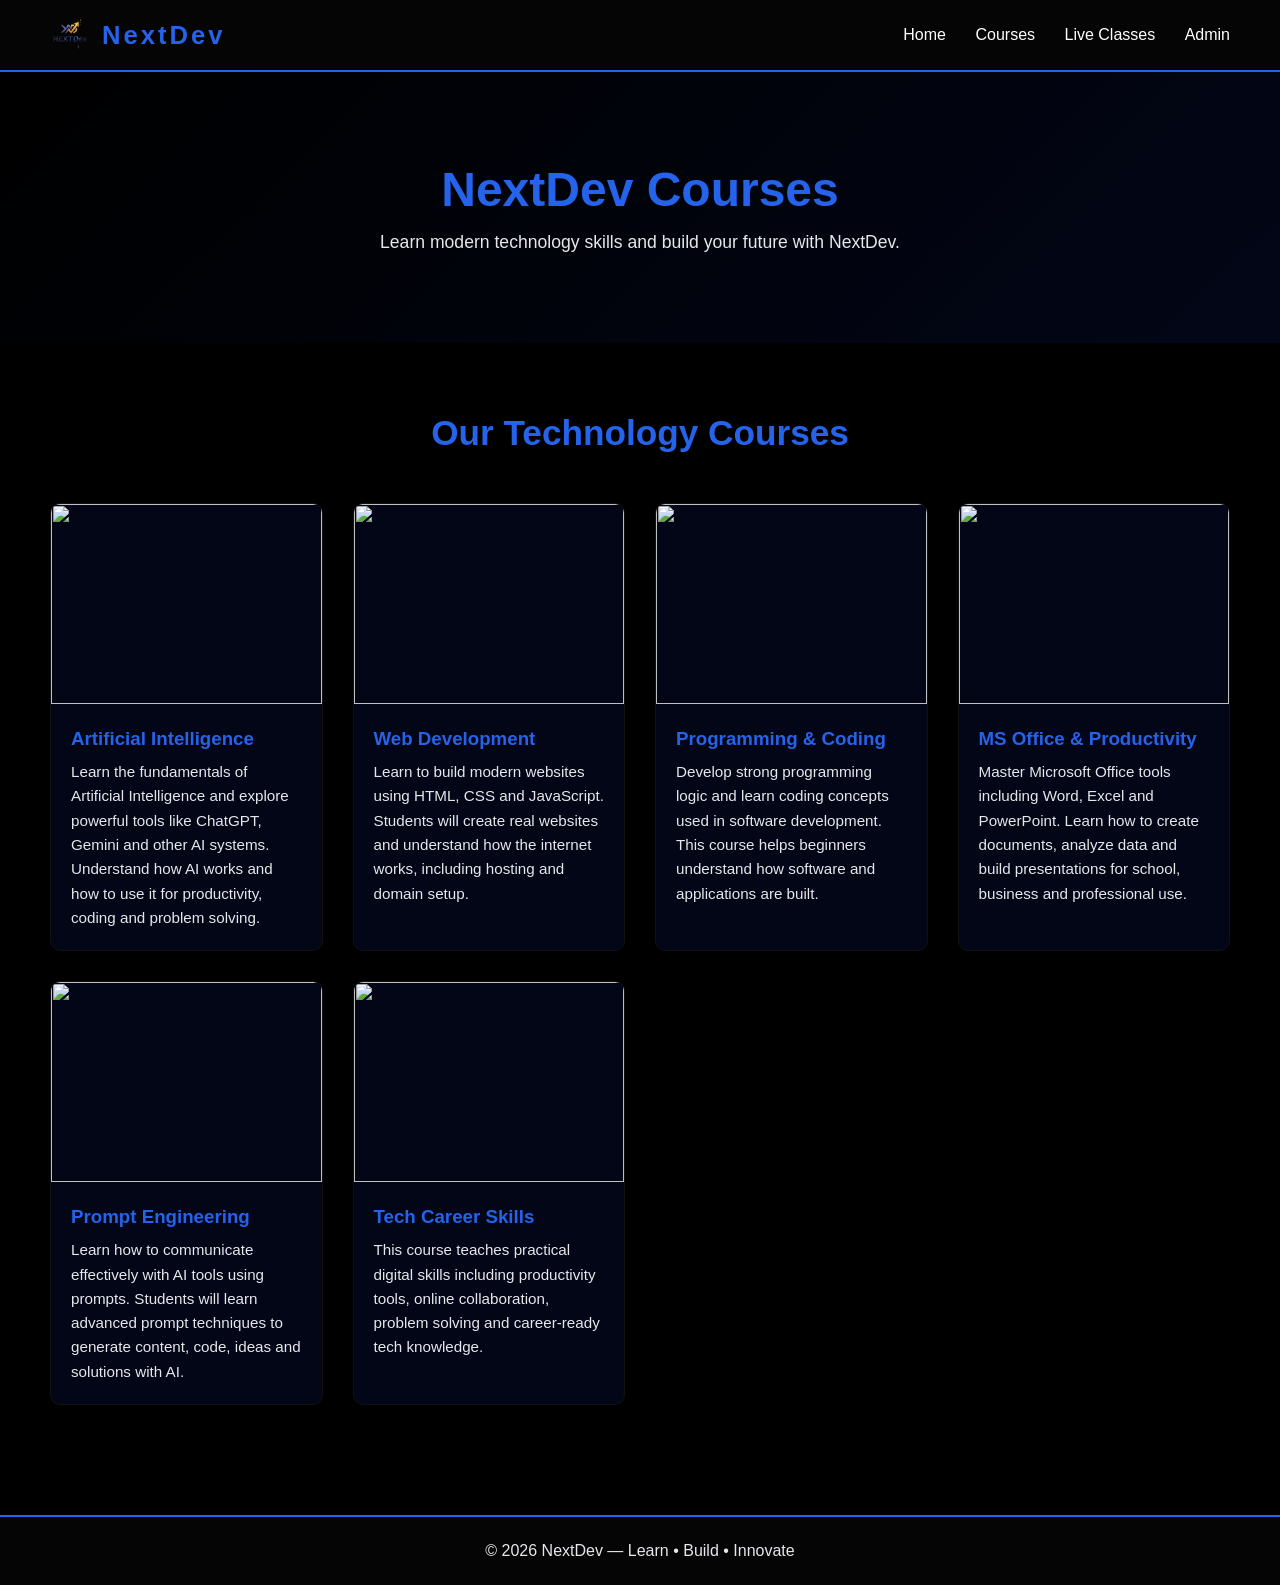
==== courses.html @ f743b9df "Add files via upload" ====
<!DOCTYPE html>
<html lang="en">
<head>
<meta charset="UTF-8">
<title>NextDev | Courses</title>
<meta name="viewport" content="width=device-width, initial-scale=1.0">

<link rel="icon" type="image/png" href="favicon.png">

<style>

:root{
--black:#000000;
--persian:#1c39bb;
--blue:#2563eb;
--white:#ffffff;
--text:#e5e7eb;
}

*{
margin:0;
padding:0;
box-sizing:border-box;
font-family:Segoe UI, Arial, sans-serif;
}

body{
background:var(--black);
color:var(--text);
}

/* NAVBAR */

header{
display:flex;
justify-content:space-between;
align-items:center;
padding:15px 50px;
background:#050505;
border-bottom:2px solid var(--blue);
}

.brand{
display:flex;
align-items:center;
gap:12px;
text-decoration:none;
}

.brand img{
height:40px;
}

.brand-text{
font-size:1.6rem;
font-weight:900;
letter-spacing:3px;
color:var(--blue);
}

nav a{
color:white;
margin-left:25px;
text-decoration:none;
font-weight:500;
}

/* HERO */

.hero{
text-align:center;
padding:90px 20px;
background:linear-gradient(135deg,#000000,#020617);
}

.hero h1{
font-size:3rem;
color:var(--blue);
}

.hero p{
margin-top:15px;
font-size:1.1rem;
}

/* COURSES */

section{
padding:70px 50px;
}

section h2{
text-align:center;
color:var(--blue);
margin-bottom:50px;
font-size:2.2rem;
}

.courses{
display:grid;
grid-template-columns:repeat(auto-fit,minmax(250px,1fr));
gap:30px;
}

.course-card{
background:#020617;
border-radius:10px;
overflow:hidden;
transition:0.4s;
border:1px solid #111;
}

.course-card:hover{
transform:translateY(-10px);
box-shadow:0 0 20px rgba(37,99,235,.4);
}

.course-card img{
width:100%;
height:200px;
object-fit:cover;
}

.course-content{
padding:20px;
}

.course-content h3{
color:var(--blue);
margin-bottom:10px;
}

.course-content p{
line-height:1.6;
font-size:0.95rem;
}

/* FOOTER */

footer{
text-align:center;
padding:25px;
background:#050505;
border-top:2px solid var(--blue);
margin-top:40px;
}

</style>
</head>

<body>

<header>

<a href="index.html" class="brand">
<img src="logo.png" alt="NextDev">
<span class="brand-text">NextDev</span>
</a>

<nav>
<a href="index.html">Home</a>
<a href="courses.html">Courses</a>
<a href="liveclasses.html">Live Classes</a>
<a href="admin.html">Admin</a>
</nav>

</header>


<section class="hero">

<h1>NextDev Courses</h1>

<p>Learn modern technology skills and build your future with NextDev.</p>

</section>


<section>

<h2>Our Technology Courses</h2>

<div class="courses">


<div class="course-card">
<img src="https://images.unsplash.com/photo-1677442136019-21780ecad995">
<div class="course-content">
<h3>Artificial Intelligence</h3>
<p>
Learn the fundamentals of Artificial Intelligence and explore powerful tools like
ChatGPT, Gemini and other AI systems. Understand how AI works and how to use it
for productivity, coding and problem solving.
</p>
</div>
</div>


<div class="course-card">
<img src="https://images.unsplash.com/photo-1498050108023-c5249f4df085">
<div class="course-content">
<h3>Web Development</h3>
<p>
Learn to build modern websites using HTML, CSS and JavaScript.
Students will create real websites and understand how the internet works,
including hosting and domain setup.
</p>
</div>
</div>


<div class="course-card">
<img src="https://encrypted-tbn0.gstatic.com/images?q=tbn:ANd9GcTbyZJPPLUaaUDFZ7g-Ble0RUuYQmtIBsclgQ&s">
<div class="course-content">
<h3>Programming & Coding</h3>
<p>
Develop strong programming logic and learn coding concepts used in
software development. This course helps beginners understand how
software and applications are built.
</p>
</div>
</div>


<div class="course-card">
<img src="https://encrypted-tbn0.gstatic.com/images?q=tbn:ANd9GcQfSX394gm-wBl0-aWpej4S2HoqoSjtu9F_og&s">
<div class="course-content">
<h3>MS Office & Productivity</h3>
<p>
Master Microsoft Office tools including Word, Excel and PowerPoint.
Learn how to create documents, analyze data and build presentations
for school, business and professional use.
</p>
</div>
</div>


<div class="course-card">
<img src="https://images.unsplash.com/photo-1522202176988-66273c2fd55f">
<div class="course-content">
<h3>Prompt Engineering</h3>
<p>
Learn how to communicate effectively with AI tools using prompts.
Students will learn advanced prompt techniques to generate content,
code, ideas and solutions with AI.
</p>
</div>
</div>


<div class="course-card">
<img src="https://images.unsplash.com/photo-1504639725590-34d0984388bd">
<div class="course-content">
<h3>Tech Career Skills</h3>
<p>
This course teaches practical digital skills including productivity tools,
online collaboration, problem solving and career-ready tech knowledge.
</p>
</div>
</div>


</div>

</section>


<footer>

© 2026 NextDev — Learn • Build • Innovate

</footer>

</body>
</html>
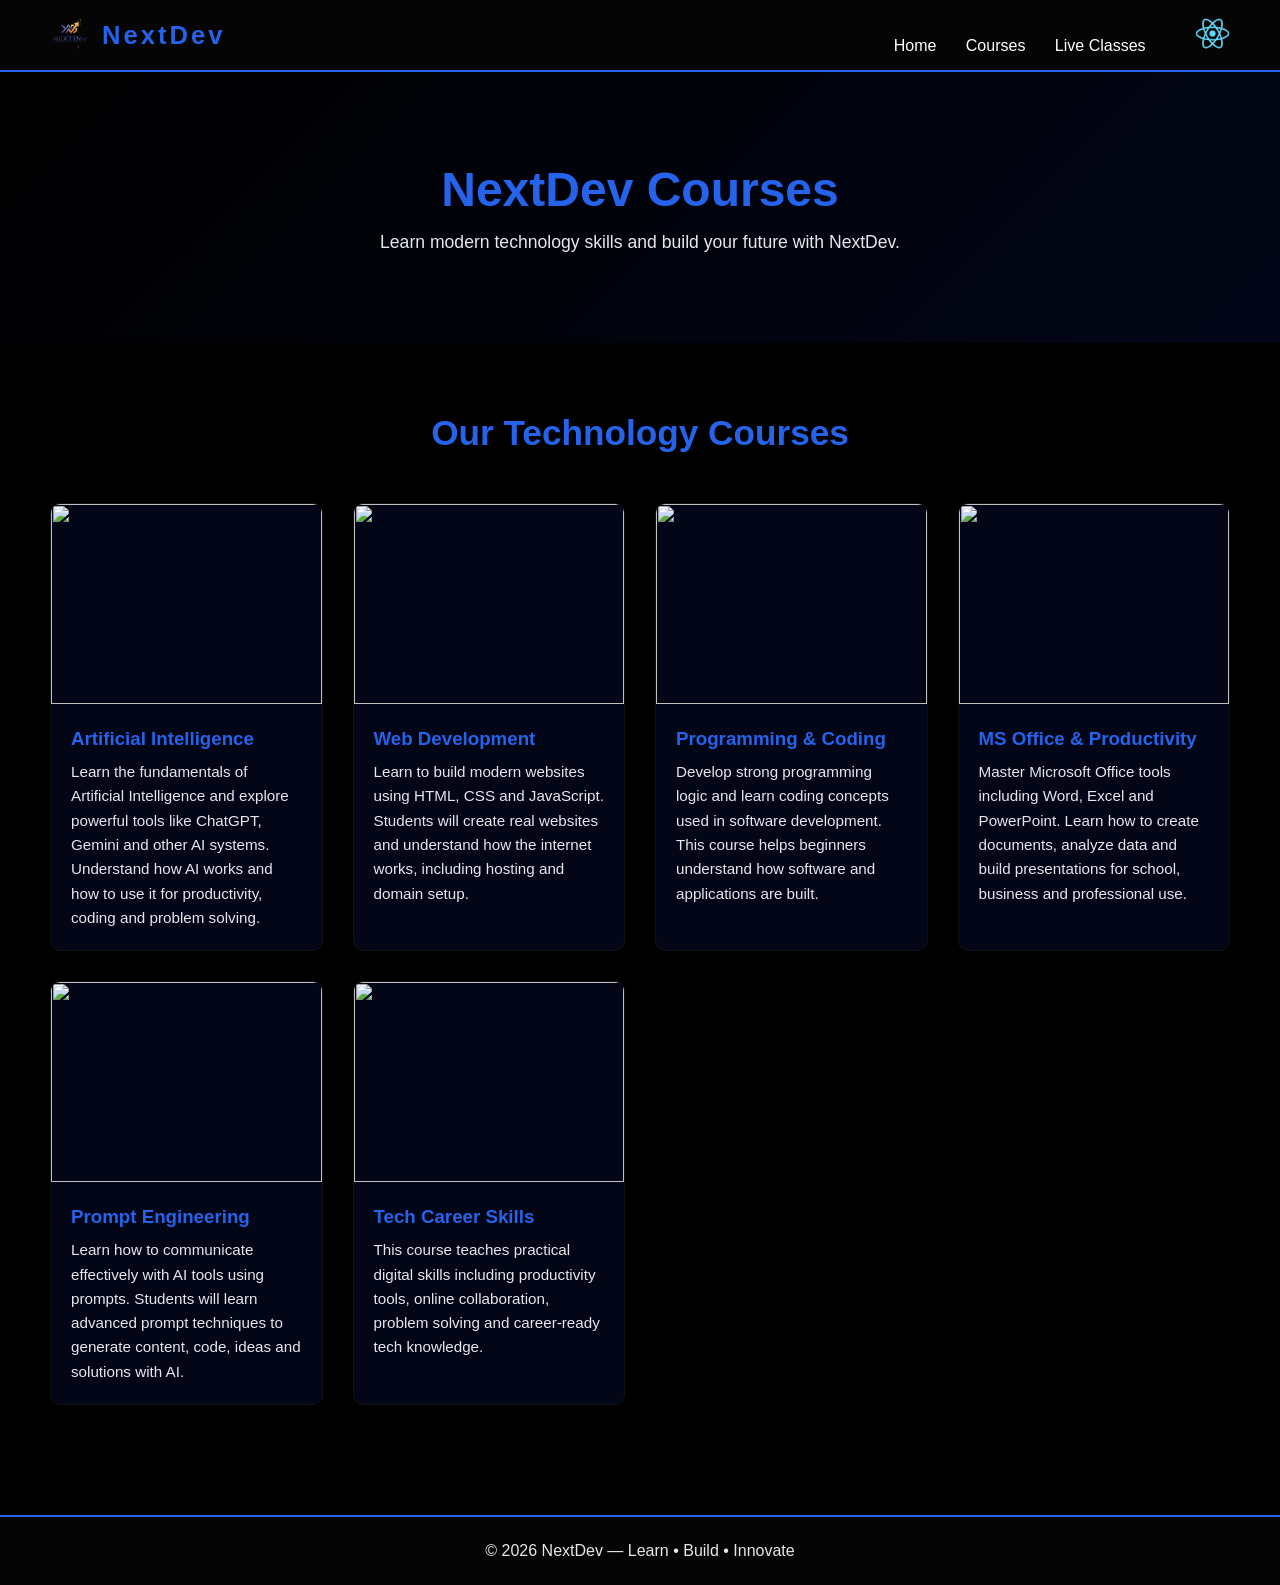
==== commit e3f4cfab: "Update courses.html" ====
--- a/courses.html
+++ b/courses.html
@@ -161,7 +161,9 @@
 <a href="index.html">Home</a>
 <a href="courses.html">Courses</a>
 <a href="liveclasses.html">Live Classes</a>
-<a href="admin.html">Admin</a>
+<a href="admin.html">
+<img src="logo-phy.png" style="height:35px; margin-left:20px; cursor:pointer;">
+</a>
 </nav>
 
 </header>
@@ -272,4 +274,4 @@
 </footer>
 
 </body>
-</html>+</html>
